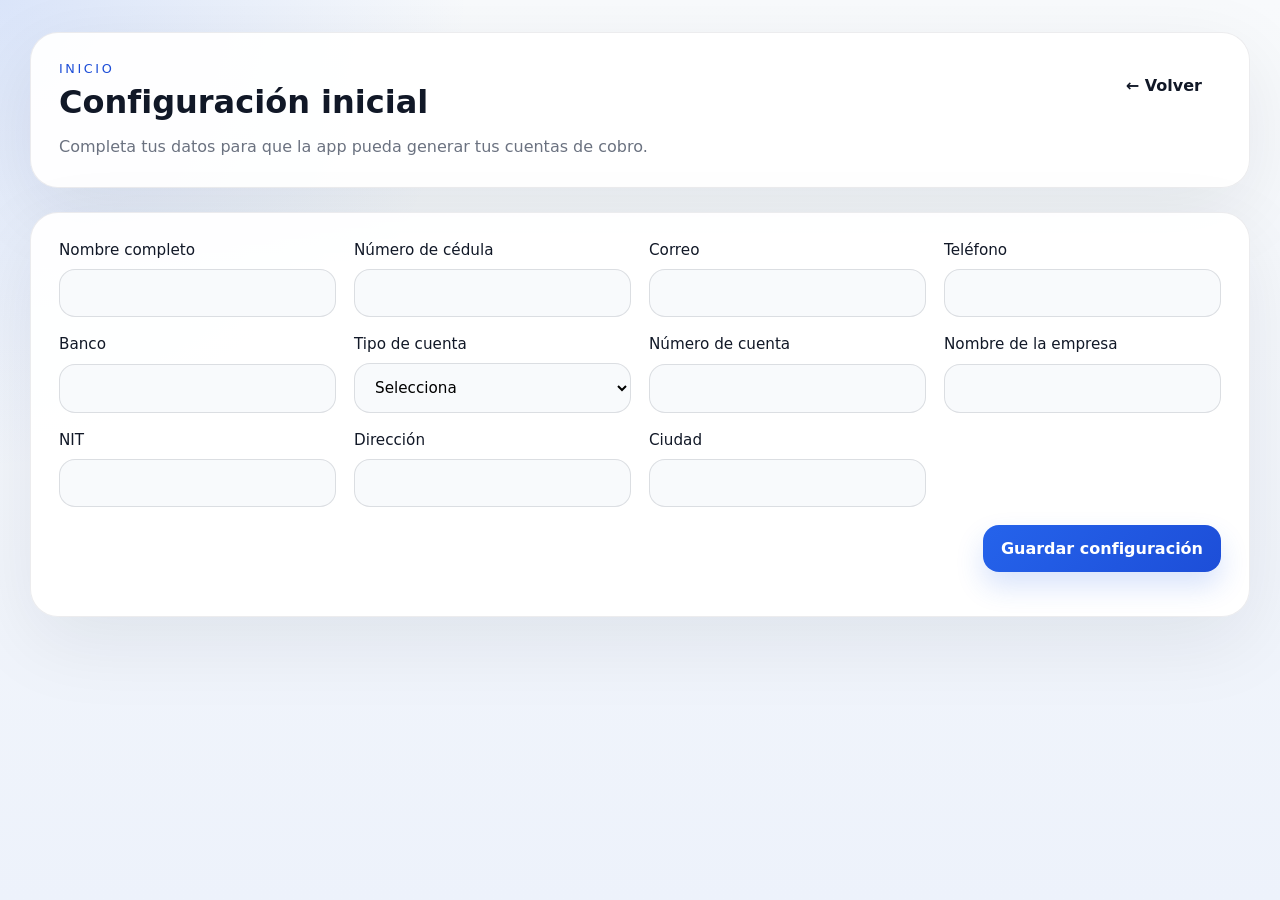
==== pages/calendario.html @ 96eb2464 "Add files via upload" ====
<!DOCTYPE html>
<html lang="es">
<head>
    <meta charset="UTF-8">
    <meta name="viewport" content="width=device-width, initial-scale=1.0">
    <title>Calendario - Cuenta de Cobro</title>
    <link rel="stylesheet" href="../css/estilos.css">
    <script>
        try {
            if (!localStorage.getItem('cuentaCobro_config')) {
                window.location.href = 'configuracion.html';
            }
        } catch (error) {
            console.warn(error);
        }
    </script>
    <script src="../js/storage.js" defer></script>
    <script src="../js/pdf.js" defer></script>
    <script src="../js/app.js" defer></script>
</head>
<body data-page="calendar">
    <main class="page-shell">
        <section class="page-header">
            <div>
                <p class="eyebrow">Calendario</p>
                <h1>Registro diario</h1>
                <p class="subtitle">Selecciona un día para registrar si trabajaste, tus rutas y adicionales.</p>
            </div>
            <div class="action-group">
                <button class="btn btn-secondary" onclick="history.back()">← Volver</button>
                <button class="btn btn-secondary" data-navigate="../pages/configuracion.html?edit=true">Editar Configuración</button>
                <button class="btn btn-primary" data-action="download-pdf">Descargar PDF</button>
                <button class="btn btn-primary" data-navigate="../index.html">Inicio</button>
            </div>
        </section>

        <section class="stats-grid">
            <article class="card">
                <span class="card-label">Mes cotizado</span>
                <p class="card-value" id="monthTotal">$0</p>
                <p class="muted-text"><span id="monthLabel"></span></p>
            </article>
        </section>

        <section class="panel-card calendar-panel">
            <div class="calendar-header">
                <button class="btn btn-ghost btn-small" id="prevMonth">Mes anterior</button>
                <div>
                    <h2 id="calendarMonth"></h2>
                    <p id="calendarSubtitle" class="subtitle">Haz clic en un día para registrar tu jornada.</p>
                </div>
                <button class="btn btn-ghost btn-small" id="nextMonth">Mes siguiente</button>
            </div>
            <div class="calendar-grid" id="calendarGrid"></div>
        </section>
    </main>

    <div class="modal-overlay hidden" id="dayModal">
        <div class="modal-card">
            <h3 id="modalDayTitle">¿Trabajaste hoy?</h3>
            <p class="subtitle" id="modalSubtitle"></p>
            <div class="modal-actions" id="modalInitialActions">
                <button class="btn btn-primary" id="modalYes">Sí</button>
                <button class="btn btn-danger" id="modalNo">No</button>
            </div>
            <div class="modal-actions hidden" id="modalExistingActions">
                <button class="btn btn-primary" id="modalEdit">Editar día</button>
                <button class="btn btn-danger" id="modalDelete">Eliminar día</button>
                <button class="btn btn-ghost" id="modalCloseExisting">Cancelar</button>
            </div>
            <div class="modal-details hidden" id="modalRestDetails">
                <section class="form-section">
                    <h4>Motivo de ausencia</h4>
                    <label>
                        <span>¿Por qué no trabajaste?</span>
                        <textarea id="restReason" rows="3" placeholder="Ej. Enfermedad, permiso, incapacidad..." required></textarea>
                    </label>
                </section>
                <div class="modal-actions">
                    <button class="btn btn-primary" id="modalSaveRest">Guardar</button>
                    <button class="btn btn-ghost" id="modalCancelRest">Cancelar</button>
                </div>
            </div>
            <div class="modal-details hidden" id="modalDetails">
                <section class="form-section">
                    <h4>Rutas trabajadas</h4>
                    <div id="routeCheckboxes"></div>
                </section>
                <section class="form-section">
                    <h4>Adicionales</h4>
                    <div id="additionsCheckboxes" class="route-checkbox-grid"></div>
                </section>
                <section class="form-section">
                    <h4>Horas extras</h4>
                    <div class="hours-extra-row">
                        <label>
                            <span>Cantidad de horas</span>
                            <input id="extraHours" type="number" min="0" value="0">
                        </label>
                        <label>
                            <span>Valor por hora</span>
                            <input id="hourRate" type="number" value="8000" readonly>
                        </label>
                        <div class="hours-summary">
                            <span>Total valor horas</span>
                            <strong id="hoursTotal">$0</strong>
                        </div>
                    </div>
                </section>
                <section class="form-section day-total-card">
                    <h4>Total del día</h4>
                    <p class="day-total-value" id="dayTotalValue">$0</p>
                </section>
                <div class="modal-actions">
                    <button class="btn btn-primary" id="modalSave">Guardar</button>
                    <button class="btn btn-ghost" id="modalCancel">Cancelar</button>
                </div>
            </div>
        </div>
    </div>

    <script src="../js/calendario.js" defer></script>
</body>
</html>
---- css/estilos.css ----
:root {
    --bg: #eff4ff;
    --surface: rgba(255, 255, 255, 0.94);
    --surface-strong: #f8fafc;
    --text: #111827;
    --muted: #6b7280;
    --primary: #2563eb;
    --primary-strong: #1d4ed8;
    --success: #16a34a;
    --danger: #dc2626;
    --border: rgba(15, 23, 42, 0.08);
    --shadow: 0 24px 80px rgba(15, 23, 42, 0.08);
    --radius: 28px;
}

* {
    box-sizing: border-box;
}

html {
    scroll-behavior: smooth;
}

body {
    margin: 0;
    min-height: 100vh;
    font-family: Inter, system-ui, sans-serif;
    background: radial-gradient(circle at top left, rgba(37, 99, 235, 0.14), transparent 30%), linear-gradient(180deg, #f8fafc 0%, #edf2fb 100%);
    color: var(--text);
}

button, input, select, textarea {
    font: inherit;
}

button {
    cursor: pointer;
}

img {
    max-width: 100%;
    display: block;
}

.page-shell {
    width: min(1220px, calc(100% - 32px));
    margin: 0 auto;
    padding: 32px 0 48px;
}

.page-header,
.panel-card,
.panel-form {
    background: var(--surface);
    border: 1px solid var(--border);
    border-radius: var(--radius);
    box-shadow: var(--shadow);
}

.page-header {
    display: flex;
    justify-content: space-between;
    align-items: flex-start;
    gap: 20px;
    padding: 28px;
}

.eyebrow {
    margin: 0 0 10px;
    text-transform: uppercase;
    letter-spacing: 0.2em;
    font-size: 0.8rem;
    color: var(--primary-strong);
}

h1 {
    margin: 0;
    font-size: clamp(2rem, 2.5vw, 3rem);
    line-height: 1.05;
}

.subtitle {
    margin: 14px 0 0;
    color: var(--muted);
    max-width: 720px;
    line-height: 1.6;
}

.action-group,
.button-grid {
    display: grid;
    gap: 14px;
}

.button-grid {
    grid-template-columns: repeat(auto-fit, minmax(180px, 1fr));
    margin-top: 18px;
}

.stats-grid {
    display: grid;
    grid-template-columns: repeat(auto-fit, minmax(220px, 1fr));
    gap: 18px;
    margin: 24px 0;
}

.card {
    padding: 24px;
    border-radius: 24px;
    background: var(--surface);
    border: 1px solid var(--border);
    box-shadow: var(--shadow);
}

.card-label {
    display: block;
    font-size: 0.95rem;
    color: var(--muted);
    margin-bottom: 10px;
}

.card-value {
    margin: 0;
    font-size: 2rem;
    font-weight: 700;
}

..panel-overview {
    margin-top: 18px;
}

.panel-card {
    padding: 28px;
}

.section-header {
    display: flex;
    justify-content: space-between;
    align-items: center;
    gap: 16px;
    margin-bottom: 18px;
}

.muted-text {
    color: var(--muted);
    font-size: 0.95rem;
}

.routes-list {
    display: grid;
    gap: 14px;
}

.route-card {
    display: flex;
    justify-content: space-between;
    align-items: center;
    gap: 18px;
    padding: 18px 20px;
    border-radius: 22px;
    background: var(--surface-strong);
    border: 1px solid rgba(15, 23, 42, 0.08);
}

.route-card strong {
    display: block;
    font-size: 1rem;
}

.route-card p {
    margin: 4px 0 0;
    color: var(--muted);
}

.route-actions {
    display: flex;
    flex-wrap: wrap;
    gap: 10px;
}

.btn-small {
    padding: 10px 14px;
    font-size: 0.9rem;
}

.btn-danger {
    background: #f8d7da;
    color: #9b1c1c;
    border: 1px solid rgba(220, 38, 38, 0.15);
}

.empty-state {
    color: var(--muted);
    padding: 24px;
}

.btn {
    border: none;
    border-radius: 16px;
    padding: 14px 18px;
    transition: transform 0.2s ease, box-shadow 0.2s ease, background-color 0.2s ease;
    font-weight: 600;
}

.btn:hover {
    transform: translateY(-1px);
}

.btn-primary {
    background: linear-gradient(135deg, var(--primary), var(--primary-strong));
    color: white;
    box-shadow: 0 14px 28px rgba(37, 99, 235, 0.18);
}

.btn-secondary {
    background: white;
    color: var(--text);
    border: 1px solid var(--border);
}

.btn-ghost {
    background: transparent;
    color: var(--text);
    border: 1px solid transparent;
}

.panel-form {
    margin-top: 24px;
    padding: 28px;
}

.form-grid {
    display: grid;
    grid-template-columns: repeat(auto-fit, minmax(240px, 1fr));
    gap: 18px;
}

label {
    display: grid;
    gap: 10px;
    color: var(--text);
    font-size: 0.95rem;
}

input,
select,
textarea {
    width: 100%;
    padding: 14px 16px;
    border: 1px solid rgba(15, 23, 42, 0.12);
    background: var(--surface-strong);
    border-radius: 16px;
    outline: none;
    transition: border-color 0.2s ease, box-shadow 0.2s ease;
}

input:focus,
select:focus,
textarea:focus {
    border-color: rgba(37, 99, 235, 0.45);
    box-shadow: 0 0 0 4px rgba(37, 99, 235, 0.1);
}

.form-actions {
    grid-column: 1 / -1;
    display: flex;
    justify-content: flex-end;
}

.calendar-panel {
    padding: 24px;
}

.calendar-header {
    display: flex;
    justify-content: space-between;
    align-items: center;
    gap: 18px;
    margin-bottom: 20px;
}

.calendar-grid {
    display: grid;
    grid-template-columns: repeat(7, minmax(0, 1fr));
    gap: 12px;
}

.calendar-day {
    min-height: 100px;
    padding: 14px;
    border-radius: 22px;
    border: 1px solid var(--border);
    background: var(--surface-strong);
    text-align: left;
    display: flex;
    align-items: flex-start;
    justify-content: space-between;
    gap: 10px;
    color: var(--text);
    transition: transform 0.15s ease, box-shadow 0.15s ease;
}

.calendar-day:hover {
    transform: translateY(-1px);
    box-shadow: 0 12px 24px rgba(15, 23, 42, 0.08);
}

.calendar-day--disabled {
    opacity: 0.35;
    pointer-events: none;
}

.calendar-day--worked {
    border-color: rgba(22, 163, 74, 0.35);
    background: rgba(22, 163, 74, 0.08);
}

.calendar-day--rest {
    border-color: rgba(220, 38, 38, 0.35);
    background: rgba(220, 38, 38, 0.1);
}

.calendar-day--today {
    box-shadow: inset 0 0 0 2px rgba(37, 99, 235, 0.28);
}

.calendar-day span {
    font-size: 1.05rem;
    font-weight: 700;
}

.calendar-day-total {
    display: block;
    margin-top: 8px;
    font-size: 0.85rem;
    color: var(--muted);
    width: 100%;
    text-align: left;
}

.modal-overlay {
    position: fixed;
    inset: 0;
    display: grid;
    place-items: center;
    background: rgba(15, 23, 42, 0.35);
    padding: 24px;
    z-index: 10;
}

.modal-card {
    width: min(660px, 100%);
    background: var(--surface);
    border-radius: 28px;
    padding: 28px;
    border: 1px solid var(--border);
    box-shadow: var(--shadow);
}

.modal-card h3 {
    margin: 0 0 12px;
}

.modal-details {
    margin-top: 22px;
}

.hidden {
    display: none !important;
}

.route-checkbox-grid {
    display: grid;
    gap: 12px;
    margin-bottom: 18px;
}

..route-checkbox {
    display: flex;
    align-items: center;
    gap: 12px;
    padding: 14px 16px;
    border-radius: 18px;
    border: 1px solid rgba(15, 23, 42, 0.08);
    background: var(--surface-strong);
}

.route-checkbox input[type="checkbox"] {
    width: 18px;
    height: 18px;
}

.form-section {
    margin-bottom: 22px;
}

.hours-extra-row {
    display: grid;
    grid-template-columns: repeat(3, minmax(0, 1fr));
    gap: 16px;
    align-items: end;
}

.hours-summary {
    display: flex;
    flex-direction: column;
    gap: 6px;
    padding: 14px 16px;
    border-radius: 18px;
    background: var(--surface-strong);
    border: 1px solid rgba(15, 23, 42, 0.08);
}

.hours-summary span {
    font-size: 0.9rem;
    color: var(--muted);
}

.hours-summary strong {
    font-size: 1.05rem;
}

.day-total-card {
    padding: 18px;
    background: rgba(37, 99, 235, 0.05);
    border-radius: 20px;
    border: 1px solid rgba(37, 99, 235, 0.16);
}

.day-total-card h4 {
    margin: 0 0 12px;
}

.day-total-value {
    margin: 0;
    font-size: 1.75rem;
    font-weight: 700;
}

.form-message {
    margin-top: 16px;
    color: var(--success);
    font-weight: 600;
}

@media (max-width: 840px) {
    .page-header {
        flex-direction: column;
        align-items: stretch;
    }

    .form-actions {
        justify-content: stretch;
    }
}

@media (max-width: 600px) {
    .page-shell {
        padding: 20px 16px 32px;
    }

    .page-header,
    .panel-card,
    .panel-form {
        border-radius: 22px;
    }
}
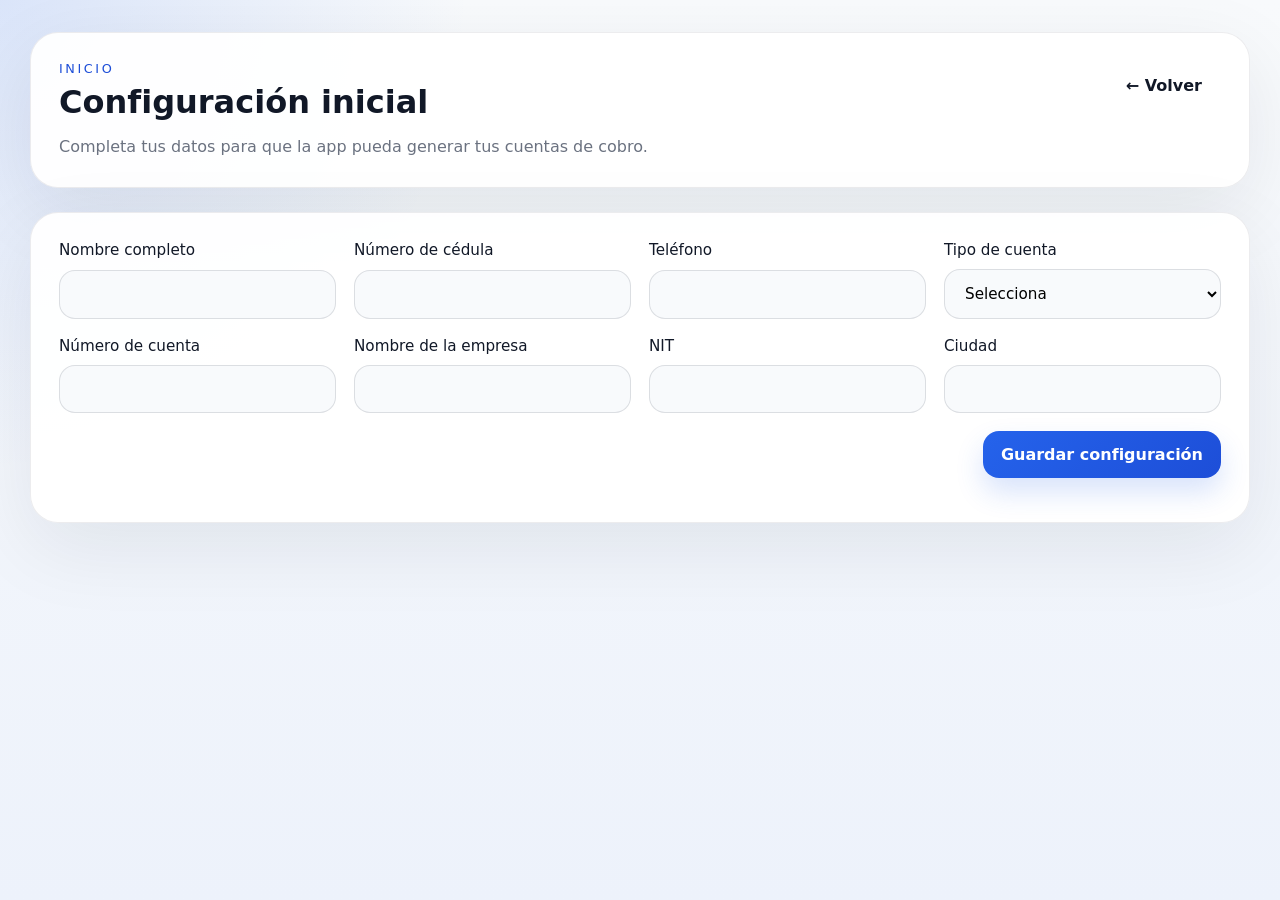
==== commit db7bd4e3: "Add files via upload" ====
--- a/pages/calendario.html
+++ b/pages/calendario.html
@@ -51,6 +51,32 @@
                 </div>
                 <button class="btn btn-ghost btn-small" id="nextMonth">Mes siguiente</button>
             </div>
+            <div class="invoice-type-selector">
+                <label>
+                    <input type="radio" name="invoiceType" value="monthly" checked>
+                    <span>Cuenta mensual</span>
+                </label>
+                <label>
+                    <input type="radio" name="invoiceType" value="weekly">
+                    <span>Cuenta semanal</span>
+                </label>
+            </div>
+            <div class="week-selector hidden" id="weekSelector">
+                <label>
+                    <span>Seleccionar semana:</span>
+                    <select id="weekSelect"></select>
+                </label>
+                <button class="btn btn-ghost btn-small hidden" id="unlockWeekBtn">🔓 Desbloquear semana</button>
+            </div>
+            <div class="monthly-options" id="monthlyOptions">
+                <label class="checkbox-label">
+                    <input type="checkbox" id="includeWeeklyInMonthly">
+                    <span>Incluir días ya facturados semanalmente</span>
+                </label>
+                <button class="btn btn-ghost btn-small hidden" id="unlockMonthBtn">🔓 Desbloquear mes</button>
+            </div>
+            <div class="week-invoice-badge" id="weekInvoiceBadge"></div>
+            <div class="month-invoice-badge" id="monthInvoiceBadge"></div>
             <div class="calendar-grid" id="calendarGrid"></div>
         </section>
     </main>
@@ -69,17 +95,20 @@
                 <button class="btn btn-ghost" id="modalCloseExisting">Cancelar</button>
             </div>
             <div class="modal-details hidden" id="modalRestDetails">
-                <section class="form-section">
-                    <h4>Motivo de ausencia</h4>
-                    <label>
-                        <span>¿Por qué no trabajaste?</span>
-                        <textarea id="restReason" rows="3" placeholder="Ej. Enfermedad, permiso, incapacidad..." required></textarea>
-                    </label>
-                </section>
-                <div class="modal-actions">
-                    <button class="btn btn-primary" id="modalSaveRest">Guardar</button>
-                    <button class="btn btn-ghost" id="modalCancelRest">Cancelar</button>
-                </div>
+                <form id="restDayForm" novalidate>
+                    <section class="form-section">
+                        <h4>Motivo de ausencia</h4>
+                        <label>
+                            <span>¿Por qué no trabajaste? <em class="required-mark">(obligatorio)</em></span>
+                            <textarea id="restReason" name="restReason" rows="3" placeholder="Ej. Enfermedad, permiso, incapacidad..." required aria-required="true" aria-describedby="restReasonError"></textarea>
+                        </label>
+                        <p id="restReasonError" class="field-error hidden" role="alert">Debes indicar el motivo de tu descanso antes de guardar.</p>
+                    </section>
+                    <div class="modal-actions">
+                        <button class="btn btn-primary" type="submit" id="modalSaveRest" disabled>Guardar</button>
+                        <button class="btn btn-ghost" type="button" id="modalCancelRest">Cancelar</button>
+                    </div>
+                </form>
             </div>
             <div class="modal-details hidden" id="modalDetails">
                 <section class="form-section">
--- a/css/estilos.css
+++ b/css/estilos.css
@@ -125,7 +125,7 @@
     font-weight: 700;
 }
 
-..panel-overview {
+.panel-overview {
     margin-top: 18px;
 }
 
@@ -261,6 +261,28 @@
     box-shadow: 0 0 0 4px rgba(37, 99, 235, 0.1);
 }
 
+textarea.input-invalid {
+    border-color: var(--danger);
+    box-shadow: 0 0 0 4px rgba(220, 38, 38, 0.12);
+}
+
+.required-mark {
+    color: var(--danger);
+    font-style: normal;
+    font-weight: 600;
+}
+
+.field-error {
+    margin: 8px 0 0;
+    color: var(--danger);
+    font-size: 0.9rem;
+}
+
+.btn:disabled {
+    opacity: 0.55;
+    cursor: not-allowed;
+}
+
 .form-actions {
     grid-column: 1 / -1;
     display: flex;
@@ -277,6 +299,74 @@
     align-items: center;
     gap: 18px;
     margin-bottom: 20px;
+}
+
+.invoice-type-selector {
+    display: flex;
+    gap: 20px;
+    margin-bottom: 18px;
+    padding: 14px 16px;
+    background: var(--surface-strong);
+    border-radius: 16px;
+    border: 1px solid rgba(15, 23, 42, 0.08);
+}
+
+.invoice-type-selector label {
+    display: flex;
+    align-items: center;
+    gap: 8px;
+    cursor: pointer;
+}
+
+.invoice-type-selector input[type="radio"] {
+    width: auto;
+    cursor: pointer;
+}
+
+.week-selector {
+    margin-bottom: 18px;
+    padding: 14px 16px;
+    background: var(--surface-strong);
+    border-radius: 16px;
+    border: 1px solid rgba(15, 23, 42, 0.08);
+    display: flex;
+    align-items: center;
+    gap: 16px;
+    flex-wrap: wrap;
+}
+
+.week-selector label {
+    display: flex;
+    align-items: center;
+    gap: 12px;
+}
+
+.week-selector select {
+    max-width: 300px;
+}
+
+.monthly-options {
+    margin-bottom: 18px;
+    padding: 14px 16px;
+    background: var(--surface-strong);
+    border-radius: 16px;
+    border: 1px solid rgba(15, 23, 42, 0.08);
+    display: flex;
+    align-items: center;
+    gap: 16px;
+    flex-wrap: wrap;
+}
+
+.checkbox-label {
+    display: flex;
+    align-items: center;
+    gap: 10px;
+    cursor: pointer;
+}
+
+.checkbox-label input[type="checkbox"] {
+    width: auto;
+    cursor: pointer;
 }
 
 .calendar-grid {
@@ -324,9 +414,134 @@
     box-shadow: inset 0 0 0 2px rgba(37, 99, 235, 0.28);
 }
 
+.calendar-day--invoiced-monthly {
+    border-color: rgba(59, 130, 246, 0.5);
+    background: rgba(59, 130, 246, 0.12);
+    position: relative;
+}
+
+.calendar-day--invoiced-monthly::after {
+    content: '✓';
+    position: absolute;
+    top: 8px;
+    right: 8px;
+    font-size: 0.9rem;
+    color: var(--primary-strong);
+    font-weight: 700;
+}
+
+.calendar-day--invoiced-weekly {
+    border-color: rgba(16, 163, 74, 0.5);
+    background: rgba(16, 163, 74, 0.12);
+    position: relative;
+}
+
+.calendar-day--invoiced-weekly::after {
+    content: 'S';
+    position: absolute;
+    top: 8px;
+    right: 8px;
+    font-size: 0.9rem;
+    color: var(--success);
+    font-weight: 700;
+}
+
+.calendar-day--week-invoiced {
+    opacity: 0.4;
+    text-decoration: line-through;
+    pointer-events: none;
+}
+
+.calendar-day--month-invoiced {
+    opacity: 0.4;
+    text-decoration: line-through;
+    pointer-events: none;
+}
+
+.calendar-day--week-locked {
+    border-color: rgba(245, 158, 11, 0.8) !important;
+    background: rgba(245, 158, 11, 0.2) !important;
+    position: relative;
+}
+
+.calendar-day--week-locked::after {
+    content: '🔒';
+    position: absolute;
+    top: 8px;
+    right: 8px;
+    font-size: 0.9rem;
+    color: #d97706 !important;
+    font-weight: 700;
+}
+
+.calendar-day--month-locked {
+    border-color: rgba(139, 92, 246, 0.6);
+    background: rgba(139, 92, 246, 0.12);
+    position: relative;
+}
+
+.calendar-day--month-locked::after {
+    content: '🔒';
+    position: absolute;
+    top: 8px;
+    right: 8px;
+    font-size: 0.9rem;
+    color: #7c3aed;
+    font-weight: 700;
+}
+
+.week-invoice-badge {
+    display: none;
+    margin: 12px 0;
+    padding: 10px 16px;
+    background: rgba(16, 163, 74, 0.15);
+    border: 1px solid rgba(16, 163, 74, 0.3);
+    border-radius: 12px;
+    color: var(--success);
+    font-weight: 600;
+    font-size: 0.95rem;
+    text-align: center;
+}
+
+.week-invoice-badge.show {
+    display: block;
+}
+
+.month-invoice-badge {
+    display: none;
+    margin: 12px 0;
+    padding: 10px 16px;
+    background: rgba(59, 130, 246, 0.15);
+    border: 1px solid rgba(59, 130, 246, 0.3);
+    border-radius: 12px;
+    color: var(--primary-strong);
+    font-weight: 600;
+    font-size: 0.95rem;
+    text-align: center;
+}
+
+.month-invoice-badge.show {
+    display: block;
+}
+
 .calendar-day span {
     font-size: 1.05rem;
     font-weight: 700;
+}
+
+.calendar-day.day-name {
+    min-height: auto;
+    padding: 12px 14px;
+    background: rgba(37, 99, 235, 0.08);
+    border: 1px solid rgba(37, 99, 235, 0.15);
+    text-align: center;
+    font-weight: 700;
+    font-size: 1rem;
+    color: var(--primary-strong);
+    display: flex;
+    align-items: center;
+    justify-content: center;
+    pointer-events: none;
 }
 
 .calendar-day-total {
@@ -350,6 +565,8 @@
 
 .modal-card {
     width: min(660px, 100%);
+    max-height: 90vh;      /* Nunca será más alto que la pantalla */
+    overflow-y: auto;      /* Permite bajar con el dedo */
     background: var(--surface);
     border-radius: 28px;
     padding: 28px;
@@ -375,7 +592,7 @@
     margin-bottom: 18px;
 }
 
-..route-checkbox {
+.route-checkbox {
     display: flex;
     align-items: center;
     gap: 12px;
@@ -443,6 +660,138 @@
     font-weight: 600;
 }
 
+.invoice-stats-section {
+    margin-bottom: 18px;
+}
+
+.invoice-stats-section h2 {
+    margin: 0;
+    font-size: 1.5rem;
+}
+
+.invoice-breakdown {
+    display: grid;
+    grid-template-columns: repeat(auto-fit, minmax(280px, 1fr));
+    gap: 18px;
+}
+
+.invoice-block {
+    padding: 22px;
+    border-radius: 20px;
+    background: var(--surface-strong);
+    border: 1px solid var(--border);
+}
+
+.invoice-block--monthly {
+    border-top: 4px solid var(--primary);
+}
+
+.invoice-block--weekly {
+    border-top: 4px solid #7c3aed;
+}
+
+.invoice-block-header {
+    display: flex;
+    justify-content: space-between;
+    align-items: center;
+    gap: 12px;
+    margin-bottom: 18px;
+}
+
+.invoice-block-header h3 {
+    margin: 0;
+    font-size: 1.1rem;
+}
+
+.invoice-badge {
+    display: inline-flex;
+    align-items: center;
+    padding: 6px 12px;
+    border-radius: 999px;
+    font-size: 0.8rem;
+    font-weight: 600;
+    background: rgba(107, 114, 128, 0.12);
+    color: var(--muted);
+}
+
+.invoice-badge--generated {
+    background: rgba(37, 99, 235, 0.12);
+    color: var(--primary-strong);
+}
+
+.invoice-badge--weekly {
+    background: rgba(124, 58, 237, 0.12);
+    color: #6d28d9;
+}
+
+.invoice-metrics {
+    display: grid;
+    grid-template-columns: repeat(3, minmax(0, 1fr));
+    gap: 12px;
+}
+
+.invoice-metric {
+    display: flex;
+    flex-direction: column;
+    gap: 6px;
+}
+
+.invoice-metric-label {
+    font-size: 0.85rem;
+    color: var(--muted);
+}
+
+.invoice-metric-value {
+    font-size: 1.35rem;
+    font-weight: 700;
+}
+
+.invoice-metrics--compact {
+    grid-template-columns: repeat(2, minmax(0, 1fr));
+    margin-bottom: 16px;
+}
+
+.invoice-note,
+.invoice-empty {
+    margin: 16px 0 0;
+}
+
+.weekly-invoice-list {
+    display: grid;
+    gap: 10px;
+}
+
+.weekly-invoice-item {
+    display: grid;
+    grid-template-columns: 1fr auto auto;
+    gap: 12px;
+    align-items: center;
+    padding: 14px 16px;
+    border-radius: 16px;
+    background: var(--surface);
+    border: 1px solid var(--border);
+}
+
+.weekly-invoice-name {
+    font-weight: 600;
+    font-size: 0.95rem;
+}
+
+.weekly-invoice-days,
+.weekly-invoice-money {
+    font-size: 0.9rem;
+    white-space: nowrap;
+}
+
+.weekly-invoice-days {
+    color: var(--muted);
+}
+
+.weekly-invoice-money {
+    font-weight: 700;
+    color: #6d28d9;
+}
+
 @media (max-width: 840px) {
     .page-header {
         flex-direction: column;
@@ -452,6 +801,15 @@
     .form-actions {
         justify-content: stretch;
     }
+
+    .invoice-metrics {
+        grid-template-columns: 1fr;
+    }
+
+    .weekly-invoice-item {
+        grid-template-columns: 1fr;
+        gap: 6px;
+    }
 }
 
 @media (max-width: 600px) {
